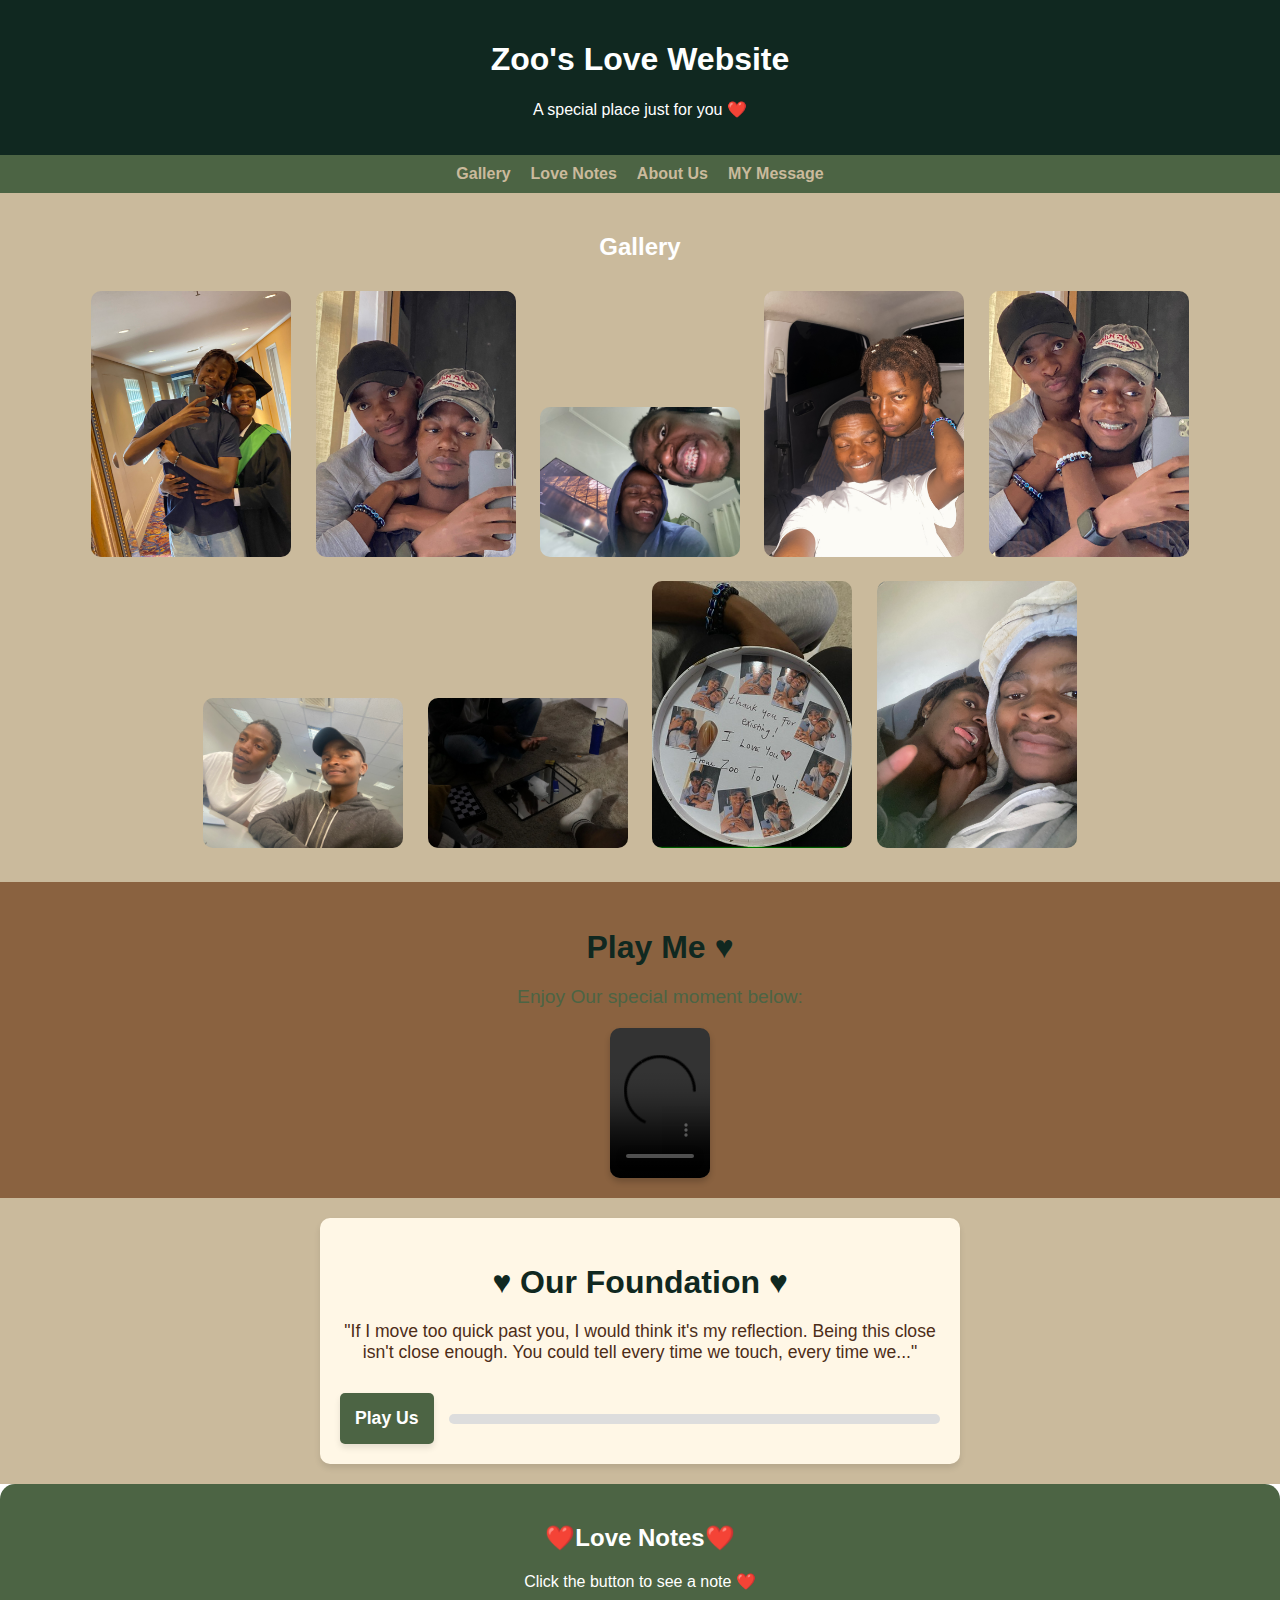
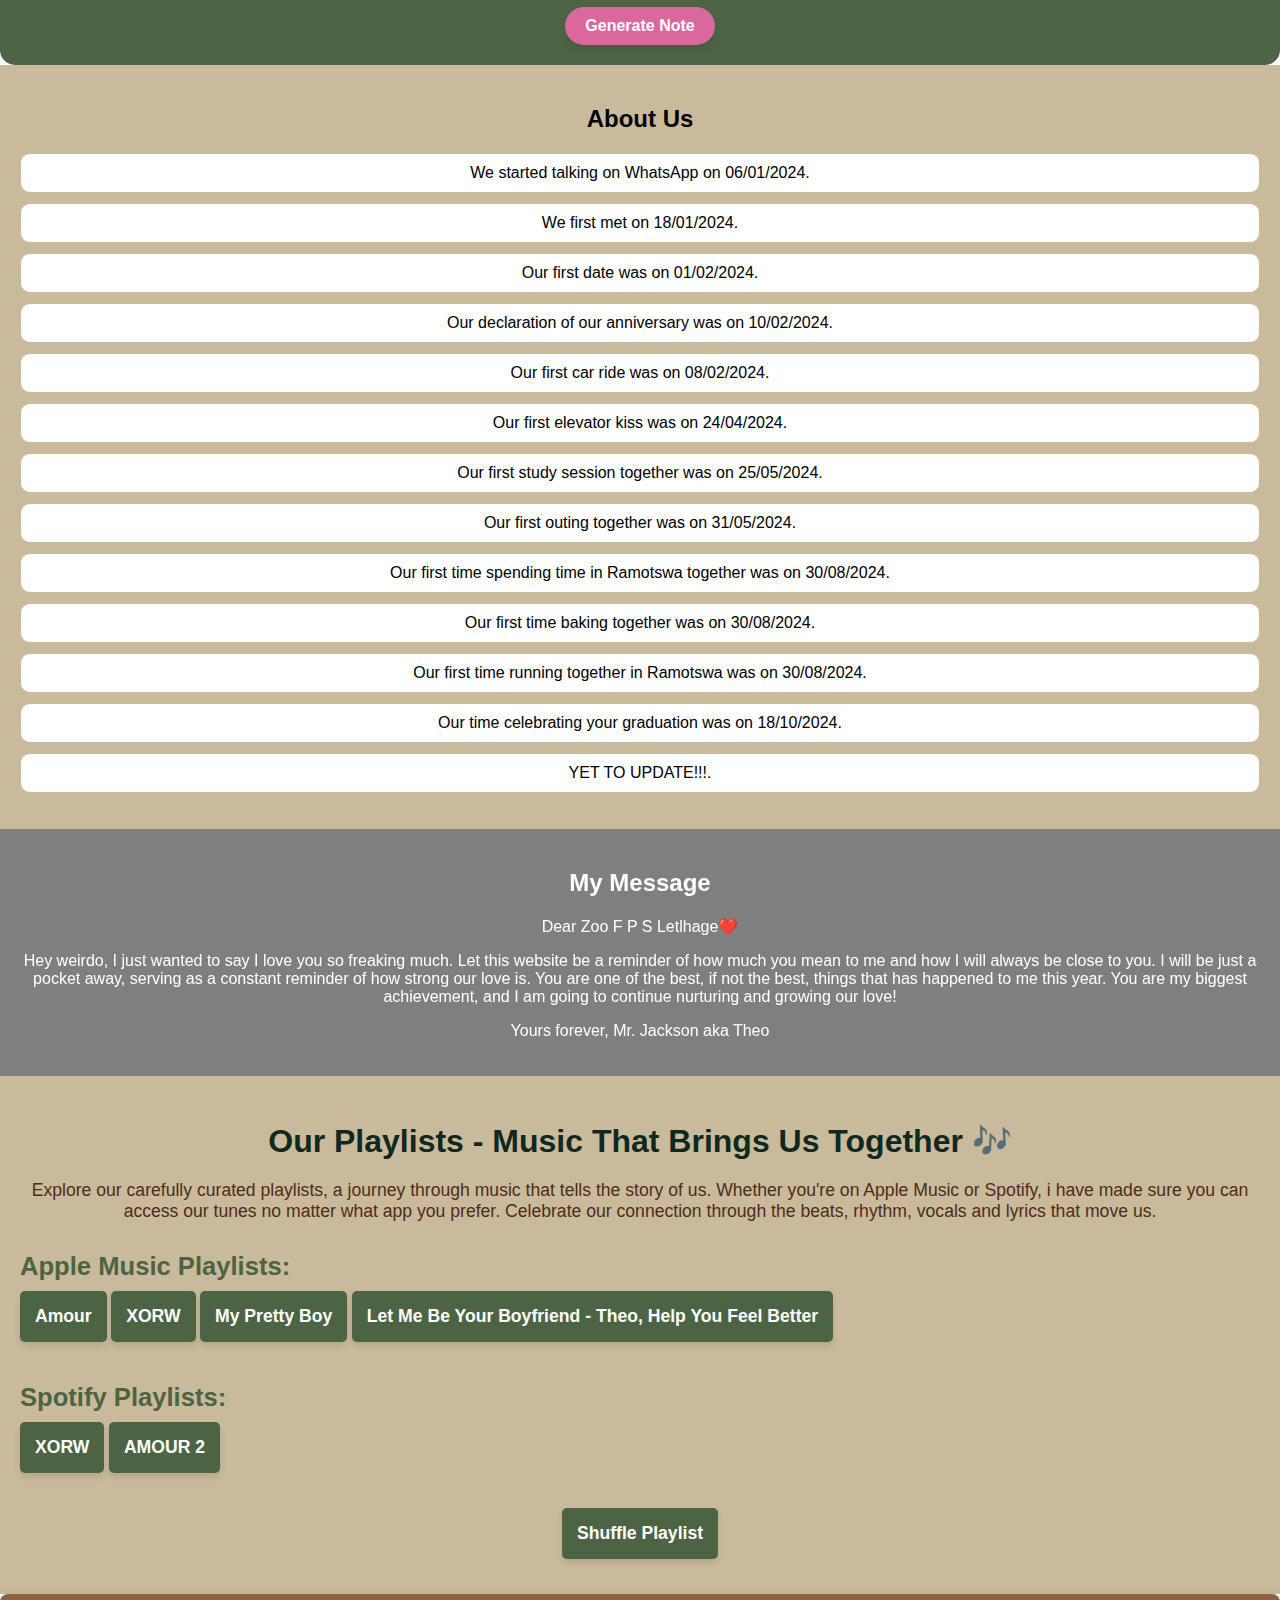
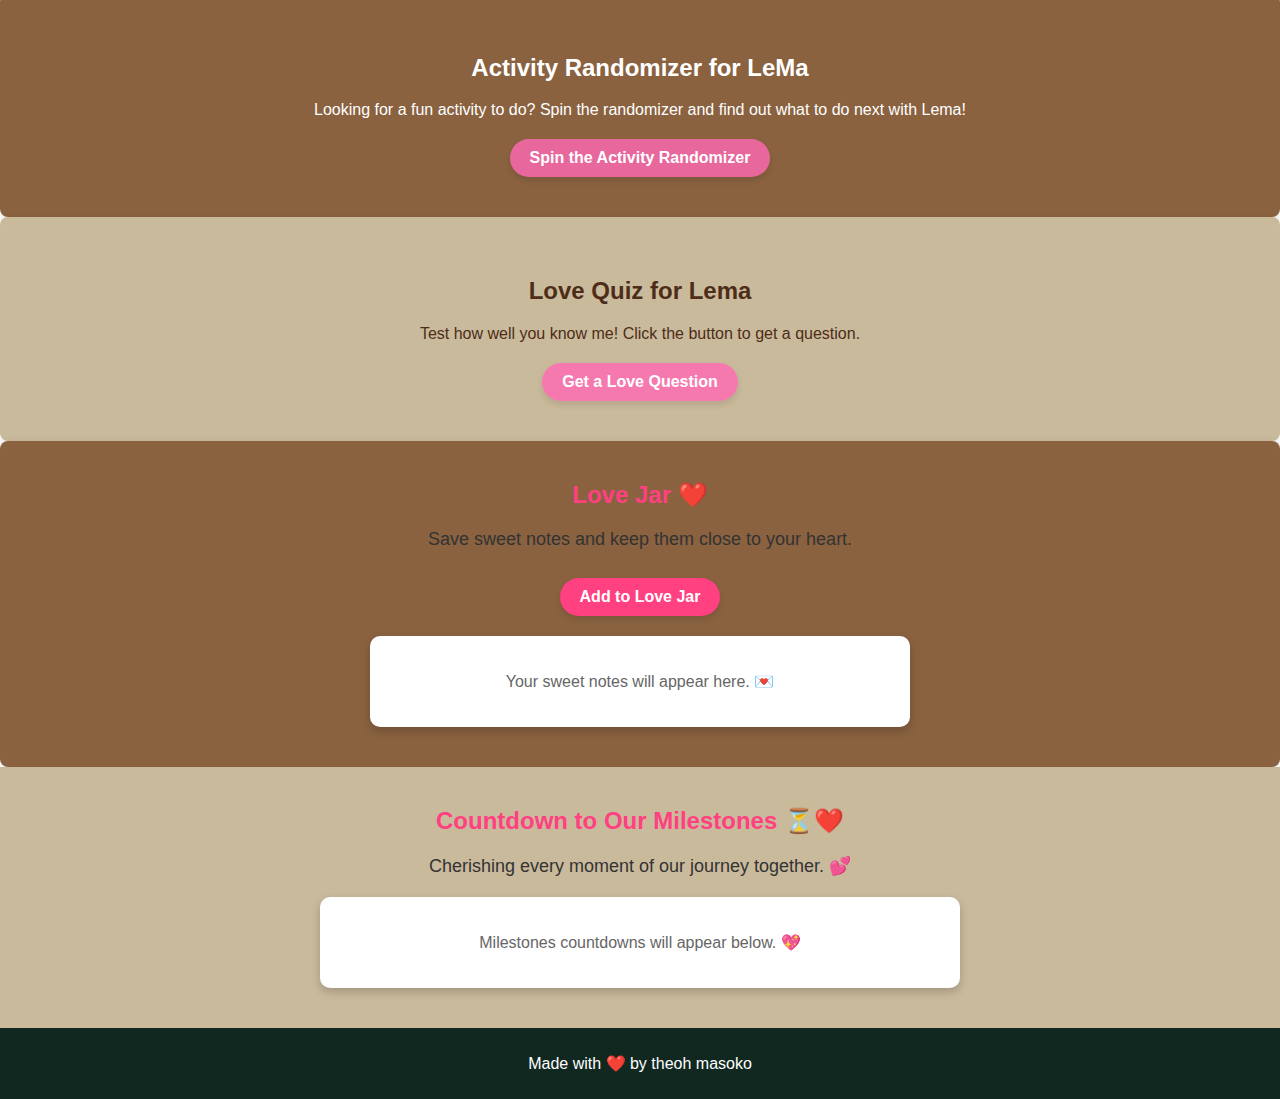
==== index.html @ c66892f7 "Create index.html" ====
<!DOCTYPE html>
<html lang="en">
<head>
    <meta charset="UTF-8">
    <meta name="viewport" content="width=device-width, initial-scale=1.0">
    <link rel="stylesheet" href="css.css">

    <title>Love Website for Zoo</title>
    <style>
        body {
            font-family: 'Arial', sans-serif;
            margin: 0;
            padding: 0;
            color: #333; /* Dark text color */
        }
    
        header {
            text-align: center;
            padding: 20px;
            background-color: #102820; /* Dark Green */
            color: white;
        }
    
        nav {
            display: flex;
            justify-content: center;
            gap: 20px;
            background: #4C6444; /* Hunter Green */
            padding: 10px;
        }
    
        nav a {
            text-decoration: none;
            color: #CABA9C; /* Khaki */
            font-weight: bold;
        }
    
        nav a:hover {
            color: #8A6240; /* Raw Umber */
        }
    
        .section {
            padding: 20px;
            text-align: center;
            background-color: #CABA9C
            ; /* Cafe Noir */
            color: white;
        }
    
        .gallery img {
            width: 100%;
            max-width: 200px;
            margin: 10px;
            border-radius: 10px;
        }
    
        .gallery img {
    transition: box-shadow 0.3s ease;
}

.gallery img:hover {
    box-shadow: 0 0 15px rgba(0, 255, 47, 0.7);
    animation: pulse 1.5s infinite;
}

@keyframes pulse {
    0%, 100% {
        box-shadow: 0 0 15px rgba(0, 255, 85, 0.7);
    }
    50% {
        box-shadow: 0 0 30px rgba(0, 255, 94, 0.5);
    }
}

        .timeline {
            list-style: none;
            padding: 0;
        }
    
        .timeline li {
            margin: 10px 0;
            background: #fff;
            border: 1px solid #CABA9C; /* Khaki */
            padding: 10px;
            border-radius: 10px;
        }
    
        footer {
            text-align: center;
            padding: 10px;
            background: #102820; /* Dark Green */
            color: white;
        }



        button {
    background-color: rgba(255, 105, 180, 0.8); /* Soft pink */
    border: none;
    border-radius: 20px;
    color: white;
    font-size: 16px;
    font-weight: bold;
    padding: 10px 20px;
    cursor: pointer;
    box-shadow: 0 4px 6px rgba(0, 0, 0, 0.1); /* Subtle shadow for depth */
    transition: all 0.3s ease;
}

button:hover {
    background-color: rgba(255, 20, 147, 1); /* Deeper pink on hover */
    box-shadow: 0 6px 8px rgba(0, 0, 0, 0.15); /* Slightly stronger shadow */
    transform: translateY(-2px); /* Lift effect */
}

button:active {
    background-color: rgba(255, 20, 147, 0.8); /* Slightly dimmed pink */
    box-shadow: 0 3px 5px rgba(0, 0, 0, 0.2); /* Shadow closer to the button */
    transform: translateY(0); /* Reset lift effect */
}



    </style>
    
</head>
<body>
    <header>
        <h1>Zoo's Love Website</h1>
        <p>A special place just for you ❤️</p>
    </header>

    <nav>
        <a href="#gallery">Gallery</a>
        <a href="#love-notes">Love Notes</a>
        <a href="#about-us">About Us</a>
        <a href="#special-message">MY Message</a>
    </nav>

    <section id="gallery" class="section">
        <h2>Gallery</h2>
        <div class="gallery">
            <img src="iCloud Photos from Theoh Masoko/IMG_0980.JPEG" alt="Memory 1">
            <img src="iCloud Photos from Theoh Masoko/IMG_5637.JPG" alt="Memory 2">
            <img src="iCloud Photos from Theoh Masoko/IMG_8245.JPEG" alt="Memory 3">
            <img src="iCloud Photos from Theoh Masoko/IMG_0391_HEIC.jpg" alt="Memory 1">
            <img src="iCloud Photos from Theoh Masoko/IMG_5413.JPEG" alt="Memory 2">
            <img src="iCloud Photos from Theoh Masoko/IMG_7653.JPEG" alt="Memory 3">
            <img src="iCloud Photos from Theoh Masoko/IMG_4167.JPG" alt="Memory 1">
            <img src="iCloud Photos from Theoh Masoko/IMG_7020.JPEG" alt="Memory 2">
            <img src="iCloud Photos from Theoh Masoko/IMG_2663.JPEG" alt="Memory 3">
        </div>
   
    </section>


    <section id="play-me-section" class="section">
        <h2>Play Me ♥</h2>
        <p>Enjoy Our special moment below:</p>
        <video controls class="play-me-video">
            <source src="iCloud Photos from Theoh Masoko/878c1617d93d4ef697400e162f50f923.mov" type="video/mp4">
            Your browser does not support the video tag.
        </video>
    </section>


    <section id="reminds-me-of-you-section" class="section">
        <div class="custom-audio-player">
            <h2> ♥ Our Foundation ♥</h2>
            <p>
                "If I move too quick past you, I would think it's my reflection.  
                Being this close isn't close enough.  
                You could tell every time we touch, every time we..."
            </p>
            <div class="controls">
                <button id="play-pause-btn" class="audio-btn">Play Us</button>
                <div id="progress-container">
                    <div id="progress-bar"></div>
                </div>
            </div>
            <audio id="audio-player">
                <source src="iCloud Photos from Theoh Masoko/Kehlani - melt [Official Audio].mp3" type="audio/mp3">
                Your browser does not support the audio element.
            </audio>
        </div>
    </section>
    



    
    
    
    <section id="love-notes" class="section">
        <h2>❤️Love Notes❤️</h2>
        <p id="love-note">Click the button to see a note ❤️</p>
        <button onclick="generateLoveNote()">Generate Note</button>
    </section>


    <section id="about-us" class="section" style="color: black;">
        <h2>About Us</h2>
        <ul class="timeline">
            <li>We started talking on WhatsApp on 06/01/2024.</li>
            <li>We first met on 18/01/2024.</li>
            <li>Our first date was on 01/02/2024.</li>
            <li>Our declaration of our anniversary was on 10/02/2024.</li>
            <li>Our first car ride was on 08/02/2024.</li>
            <li>Our first elevator kiss was on 24/04/2024.</li>
            <li>Our first study session together was on 25/05/2024.</li>
            <li>Our first outing together was on 31/05/2024.</li>
            <li>Our first time spending time in Ramotswa together was on 30/08/2024.</li>
            <li>Our first time baking together was on 30/08/2024.</li>
            <li>Our first time running together in Ramotswa was on 30/08/2024.</li>
            <li>Our time celebrating your graduation was on 18/10/2024.</li>
            <li>YET TO UPDATE!!!.</li>

        </ul>
    </section>
    

    <section id="special-message" class="section" style="background-color: rgba(0, 0, 0, 0.5); backdrop-filter: blur(8px);">
        <h2>My Message</h2>
        <p>Dear Zoo F P S Letlhage❤️</p>
        <p>Hey weirdo, I just wanted to say I love you so freaking much. Let this website be a reminder of how much you mean to me and how I will always be close to you. I will be just a pocket away, serving as a constant reminder of how strong our love is. You are one of the best, if not the best, things that has happened to me this year. You are my biggest achievement, and I am going to continue nurturing and growing our love!</p>
        <p>Yours forever, Mr. Jackson aka Theo</p>
    </section>

    <section id="our-playlists">
        <h2>Our Playlists - Music That Brings Us Together 🎶</h2>
        <p>Explore our carefully curated playlists, a journey through music that tells the story of us. Whether you're on Apple Music or Spotify, i have made sure you can access our tunes no matter what app you prefer. Celebrate our connection through the beats, rhythm, vocals and lyrics that move us.</p>
        
        <h3>Apple Music Playlists:</h3>
        <button onclick="window.open('https://music.apple.com/bw/playlist/amour/pl.u-pMylG0bhW6b9mJb', '_blank')">Amour</button>
        <button onclick="window.open('https://music.apple.com/bw/playlist/xorw/pl.u-qxyl9jYu34qZEmq', '_blank')">XORW</button>
        <button onclick="window.open('https://music.apple.com/bw/playlist/my-pretty-boy/pl.u-pMylWgaTW6b9mJb', '_blank')">My Pretty Boy</button>
        <button onclick="window.open('https://music.apple.com/bw/playlist/let-me-your-boyfriend-theoh-help-you-feel-better/pl.u-XkD01BRh2j7p5P7', '_blank')">Let Me Be Your Boyfriend - Theo, Help You Feel Better</button>
        
        <h3>Spotify Playlists:</h3>
        <button onclick="window.open('https://open.spotify.com/playlist/4S8voXHsbq3fQMrlnutfeY?si=MFiiGUHSS2GsP8hrPTkVfQ&pi=e-I64UcXzcTBum', '_blank')">XORW</button>
        <button onclick="window.open('https://open.spotify.com/playlist/3BkIsPlu3zgHzeHKBe3E4v?si=aNsT5prBQlCtv-oJcdoT5w&pt=14c8ce706dc58860a5f4c073450b1b0d&pi=e-Mlq0UnPDQgK3', '_blank')">AMOUR 2</button>
        
        <button class="shuffle-button" onclick="shufflePlaylist()">Shuffle Playlist</button>
    </section>
    

        

    
    <section id="games-activities" class="section">
        <h2>Activity Randomizer for LeMa</h2>
        <p>Looking for a fun activity to do? Spin the randomizer and find out what to do next with Lema!</p>
        
        <div id="activityDisplay" style="font-size: 18px; margin-top: 20px; font-weight: bold; color: #333;"></div>
    
        <script>
       const activities = [
    "Plan a surprise date night! 🎉",
    "Write a heartfelt letter. 💌",
    "Watch your favorite movie together. 🎥",
    "Cook a meal for each other. 🍲",
    "Take a romantic walk under the stars. 🌌",
    "Have a cozy indoor picnic. 🧺",
    "Dance together to your favorite song. 💃🕺",
    "Spend the day reminiscing about your best memories. 🥰",
    "Take a spontaneous weekend trip to somewhere new! 🌍",
    "Start a shared journal of your thoughts, dreams, and hopes. 📖",
    "Do something you’ve both never done before – try a new activity! 🏄‍♂️",
    "Create a time capsule together to open in the future. ⏳",
    "Cook a meal together from a country neither of you has visited. 🍴🌎",
    "Get lost in a new city together, no maps, no plans – just wander! 🗺️",
    "Watch the sunrise or sunset at a beautiful location. 🌅",
    "Take a day to unplug from everything – no phones, no screens. 🔋",
    "Do a deep dive into each other's childhood memories and stories. 👶",
    "Have a themed movie marathon (e.g., 90s classics, adventure, etc.). 📺",
    "Take a day trip to a local museum or art gallery and discuss your favorite pieces. 🎨",
    "Create a playlist for each other that represents your relationship. 🎶",
    "Volunteer together for a cause you both care about. 🤝",
    "Write a story together, taking turns to add to the plot. 📚",
    "Spend the night stargazing with a telescope or just a blanket under the stars. ✨",
    "Do a random act of kindness for someone together. 💖",
    "Create a vision board for your future together. 🖼️",
    "Recreate your first date or another meaningful moment. 💑",
    "Have a deep conversation about your dreams, goals, and fears. 💬"
];

            function randomizeActivity() {
                const randomIndex = Math.floor(Math.random() * activities.length);
                const activity = activities[randomIndex];
                
                // Display the activity in the section
                const activityDisplay = document.getElementById('activityDisplay');
                activityDisplay.textContent = `Activity for LeMa is : ${activity}`;
            }
        </script>
        
        <button onclick="randomizeActivity()">Spin the Activity Randomizer</button>
    </section>



    <section id="love-quiz" class="section">
        <h2>Love Quiz for Lema</h2>
        <p>Test how well you know me! Click the button to get a question.</p>
    
        <div id="quizDisplay" style="font-size: 18px; margin-top: 20px; font-weight: bold; color: #333;"></div>
    
        <script>
     const questions = [
    "What is my favorite color?",
    "What’s my dream vacation spot?",
    "What’s the name of our favorite song?",
    "What was the first gift I gave you?",
    "What’s the most romantic thing we’ve done together?",
    "What’s a habit of mine that you find adorable?",
    "What’s my favorite food?",
    "What’s a nickname you call me that I love?",
    "What’s a memory of us that always makes me smile?",
    "What’s the first thing you noticed about me?",
    "What’s the funniest moment we’ve shared together?",
    "What do you think is the meaning of life?",
    "If you could change one thing about our relationship, what would it be?",
    "Do you believe in fate or do you think we make our own destiny?",
    "Is there a moment in life you would relive if you had the chance?",
    "Do you think it's more important to be loved or to love?",
    "What would you do if you knew you couldn’t fail?",
    "If you had to choose between love or career, which would you pick and why?",
    "What’s one belief you hold that most people disagree with?",
    "What’s a mistake you’ve made that you’ve learned the most from?",
    "Do you think people are inherently good or bad?",
    "What does happiness mean to you, and do you think it’s achievable?",
    "How do you define success in life?",
    "Do you believe in soulmates or do you think relationships require effort?",
    "What does freedom mean to you, and how important is it in your life?",
    "Do you think technology is enhancing or diminishing human connection?",
    "If you could change one thing about the world, what would it be?",
    "How do you deal with uncertainty and fear of the unknown?",
    "Is it more important to be respected or liked?",
    "What does it mean to live a meaningful life?",
    "Do you think we have free will, or is everything predestined?"
];

            function randomizeQuestion() {
                const randomIndex = Math.floor(Math.random() * questions.length);
                const randomQuestion = questions[randomIndex];
                
                // Display the random question in the section
                const quizDisplay = document.getElementById('quizDisplay');
                quizDisplay.textContent = randomQuestion;
            }
        </script>
        
        <button onclick="randomizeQuestion()">Get a Love Question</button>
    </section>



    <section id="love-jar-section" class="section" style="text-align: center; padding: 20px;">
        <h2 style="font-family: 'Cursive', sans-serif; color: #ff4081;">Love Jar ❤️</h2>
        <p style="font-family: 'Cursive', sans-serif; font-size: 18px; color: #333;">
            Save sweet notes and keep them close to your heart.
        </p>
        <button 
            onclick="addToLoveJar()" 
            style="background-color: #ff4081; color: white; border: none; border-radius: 20px; padding: 10px 20px; cursor: pointer; font-family: 'Cursive', sans-serif; font-size: 16px; margin-top: 10px;">
            Add to Love Jar
        </button>
        <div id="love-jar" 
            style="margin-top: 20px; padding: 20px; background: white; border-radius: 10px; font-family: 'Cursive', sans-serif; color: #333; max-width: 500px; margin: 20px auto; box-shadow: 0px 4px 10px rgba(0, 0, 0, 0.2);">
            <p style="color: #666; font-size: 16px;">Your sweet notes will appear here. 💌</p>
        </div>
    </section>
    
    <script>
        const loveJar = JSON.parse(localStorage.getItem("loveJar")) || [];
    
        function addToLoveJar() {
            const note = prompt("Write a sweet note for your love:");
            if (note) {
                loveJar.push(note);
                localStorage.setItem("loveJar", JSON.stringify(loveJar));
                displayLoveJar();
            }
        }
    
        function displayLoveJar() {
            const jar = document.getElementById("love-jar");
            jar.innerHTML = loveJar.length 
                ? loveJar.map((note, index) => `<p>${index + 1}. ${note}</p>`).join("")
                : `<p style="color: #666; font-size: 16px;">Your sweet notes will appear here. 💌</p>`;
        }
    
        // Display the love jar on page load
        document.addEventListener("DOMContentLoaded", displayLoveJar);
    </script>
    
    
    <section id="countdown-timer-section" class="section" style="text-align: center; padding: 20px; ">
        <h2 style="font-family: 'Cursive', sans-serif; color: #ff4081;">Countdown to Our Milestones ⏳❤️</h2>
        <p style="font-family: 'Cursive', sans-serif; font-size: 18px; color: #333;">
            Cherishing every moment of our journey together. 💕
        </p>
    
        <!-- Milestones -->
        <div id="milestones-display"
            style="margin-top: 20px; padding: 20px; background: white; border-radius: 10px; font-family: 'Cursive', sans-serif; color: #333; max-width: 600px; margin: 20px auto; box-shadow: 0px 4px 10px rgba(0, 0, 0, 0.2);">
            <p style="color: #666; font-size: 16px;">Milestones countdowns will appear below. 💖</p>
        </div>
    </section>
    
    <script>
        const relationshipStartDate = new Date("2024-02-10").getTime();
        const milestones = [
            { label: "6 Months", targetDate: new Date("2024-08-10").getTime() },
            { label: "1 Year", targetDate: new Date("2025-02-10").getTime() },
            { label: "1 Year 6 Months", targetDate: new Date("2025-08-10").getTime() },
            { label: "2 Years", targetDate: new Date("2026-02-10").getTime() },
            { label: "2 Years 6 Months", targetDate: new Date("2026-08-10").getTime() },
            { label: "5 Years", targetDate: new Date("2029-02-10").getTime() },
            { label: "10 Years", targetDate: new Date("2034-02-10").getTime() },
            { label: "20 Years", targetDate: new Date("2044-02-10").getTime() },
            { label: "Infinity", targetDate: Infinity }
        ];
    
        function updateMilestonesDisplay() {
            const now = new Date().getTime();
            const milestonesDisplay = milestones.map(({ label, targetDate }) => {
                if (targetDate === Infinity) {
                    return `<p><strong>${label}:</strong> A love that lasts forever! ♾️❤️</p>`;
                }
    
                const timeLeft = targetDate - now;
    
                if (timeLeft <= 0) {
                    if (label === "6 Months") {
                        return `<p><strong>${label}:</strong> Passed AND Achieved! 🎉❤️</p>`;
                    }
                    return `<p><strong>${label}:</strong> Milestone reached! 🎉❤️</p>`;
                } else {
                    const days = Math.floor(timeLeft / (1000 * 60 * 60 * 24));
                    const hours = Math.floor((timeLeft % (1000 * 60 * 60 * 24)) / (1000 * 60 * 60));
                    const minutes = Math.floor((timeLeft % (1000 * 60 * 60)) / (1000 * 60));
                    const seconds = Math.floor((timeLeft % (1000 * 60)) / 1000);
    
                    return `<p><strong>${label}:</strong> Only ${days} days, ${hours} hours, ${minutes} minutes, and ${seconds} seconds away! ❤️</p>`;
                }
            });
    
            document.getElementById("milestones-display").innerHTML = milestonesDisplay.join("");
        }
    
        // Update milestones every second
        setInterval(updateMilestonesDisplay, 1000);
    </script>
    

    
    <footer>
        <p>Made with ❤️ by theoh masoko</p>
    </footer>

    <script>
     const loveNotes = [
    "Zoo, you are the melody to my heart's song.",
    "My baby Zomie, your love is my safe haven.",
    "Weirdo, you light up my world in ways no one else can.",
    "Zoo, just hearing your name makes my heart skip a beat.",
    "Zomie, you’re the dream I never want to wake up from.",
    "Weirdo, I love the way you make me laugh until my cheeks hurt.",
    "My baby Zoo, every moment with you feels like magic.",
    "Zomie, you are the spark that ignites my soul.",
    "Weirdo, being with you feels like finding the treasure I didn’t know I was searching for.",
    "Zoo, you are my greatest adventure and my sweetest reward.",
    "Zomie, you’re not just my love; you’re my whole universe.",
    "Weirdo, I love the way your smile feels like sunshine on my soul.",
    "Zoo, you are my reason to believe in miracles.",
    "My sweet Zomie, you’re the answer to every love song I’ve ever heard.",
    "Weirdo, you’re my favorite person to share secrets with.",
    "Zoo, loving you feels like the most natural thing in the world.",
    "Zomie, you make even the smallest moments unforgettable.",
    "Weirdo, your love is my constant and my forever.",
    "Zoo, you are my anchor when life feels like a storm.",
    "Zomie, you are the home my heart always longed for.",
    "Weirdo, your love is the poetry my heart sings every day.",
    "Zoo, you’re my best friend, my lover, and my soulmate.",
    "Zomie, you make me feel like the luckiest person alive.",
    "Weirdo, you’re the spark in my eyes and the warmth in my heart.",
    "Zoo, you are the love I never knew I deserved.",
    "Zomie, your laugh is my favorite melody.",
    "Weirdo, I love every quirk and every silly thing about you.",
    "Zoo, you make ordinary days feel extraordinary.",
    "Zomie, your touch is my favorite kind of magic.",
    "Weirdo, you’ve turned my life into the most beautiful story.",
    "Zoo, being with you feels like living in a fairytale.",
    "Zomie, you’ve shown me what it means to truly love and be loved.",
    "Weirdo, you are the brightest star in my sky.",
    "Zoo, you make my heart race like no one else can.",
    "Zomie, you are my inspiration and my everything.",
    "Weirdo, your love feels like home in the most unexpected way.",
    "Zoo, you are the reason I look forward to tomorrow.",
    "Zomie, you’re the sweetest part of my life, my everything.",
    "Weirdo, I fall more in love with you every single day.",
    "Zoo, your love is the greatest gift I’ve ever received.",
    "Zomie, with you, I’ve found my forever happiness.",
    "Weirdo, you’ve made my life a masterpiece of love.",
    "Zoo, you are the rhythm to my heartbeat and the calm to my soul.",
    "Zomie, every moment with you feels like the most precious jewel.",
    "Weirdo, you’re my favorite person, today and always."
];


function generateLoveNote() {
            const randomNote = loveNotes[Math.floor(Math.random() * loveNotes.length)];
            const loveNoteElement = document.getElementById('love-note');
            loveNoteElement.textContent = randomNote;

            // Add haptic feedback
            if (navigator.vibrate) {
                navigator.vibrate(100);
            }

            // Add heart animation
            const heart = document.createElement('div');
            heart.textContent = '❤️';
            heart.style.position = 'absolute';
            heart.style.left = `${Math.random() * 100}%`;
            heart.style.bottom = '0';
            heart.style.fontSize = '2rem';
            heart.style.animation = 'rise 2s ease-out forwards';
            document.body.appendChild(heart);

            heart.addEventListener('animationend', () => {
                heart.remove();
            });
        }

        // Heart animation CSS
        const style = document.createElement('style');
        style.textContent = `
            @keyframes rise {
                0% {
                    transform: translateY(0);
                    opacity: 1;
                }
                100% {
                    transform: translateY(-200px);
                    opacity: 0;
                }
            }
        `;
        document.head.appendChild(style);









        // Array of all playlist URLs
const playlists = [
    "https://music.apple.com/bw/playlist/amour/pl.u-pMylG0bhW6b9mJb",
    "https://music.apple.com/bw/playlist/xorw/pl.u-qxyl9jYu34qZEmq",
    "https://music.apple.com/bw/playlist/my-pretty-boy/pl.u-pMylWgaTW6b9mJb",
    "https://music.apple.com/bw/playlist/let-me-your-boyfriend-theoh-help-you-feel-better/pl.u-XkD01BRh2j7p5P7",
    "https://open.spotify.com/playlist/4S8voXHsbq3fQMrlnutfeY?si=MFiiGUHSS2GsP8hrPTkVfQ&pi=e-I64UcXzcTBum",
    "https://open.spotify.com/playlist/3BkIsPlu3zgHzeHKBe3E4v?si=aNsT5prBQlCtv-oJcdoT5w&pt=14c8ce706dc58860a5f4c073450b1b0d&pi=e-Mlq0UnPDQgK3"
];

// Function to randomly shuffle and redirect to a playlist
function shufflePlaylist() {
    const randomIndex = Math.floor(Math.random() * playlists.length);
    window.location.href = playlists[randomIndex];
}

// Add event listener to the shuffle button
document.querySelector('.shuffle-button').addEventListener('click', shufflePlaylist);

    </script>



<script>


    document.addEventListener("DOMContentLoaded", () => {
        const circles = document.querySelectorAll("#gallery .circle");
    
        circles.forEach((circle) => {
            const delay = Math.random() * 5; // Random delay between 0-5s
            const top = Math.random() * 100; // Random top position
            const left = Math.random() * 100; // Random left position
    
            circle.style.animationDelay = `${delay}s`;
            circle.style.top = `${top}%`;
            circle.style.left = `${left}%`;
        });
    });
    
    
    
            </script>




<script>
    const audioPlayer = document.getElementById('audio-player');
    const playPauseBtn = document.getElementById('play-pause-btn');
    const progressContainer = document.getElementById('progress-container');
    const progressBar = document.getElementById('progress-bar');
    const timeElapsed = document.getElementById('time-elapsed');
    const duration = document.getElementById('duration');

    // Play or pause the audio
    playPauseBtn.addEventListener('click', () => {
        if (audioPlayer.paused) {
            audioPlayer.play();
            playPauseBtn.textContent = 'Pause';
        } else {
            audioPlayer.pause();
            playPauseBtn.textContent = 'Play';
        }
    });

    // Update progress bar
    audioPlayer.addEventListener('timeupdate', () => {
        const progressPercent = (audioPlayer.currentTime / audioPlayer.duration) * 100;
        progressBar.style.width = `${progressPercent}%`;
        timeElapsed.textContent = formatTime(audioPlayer.currentTime);
    });

    // Update duration
    audioPlayer.addEventListener('loadedmetadata', () => {
        duration.textContent = formatTime(audioPlayer.duration);
    });

    // Seek functionality
    progressContainer.addEventListener('click', (e) => {
        const clickX = e.offsetX;
        const width = progressContainer.clientWidth;
        const newTime = (clickX / width) * audioPlayer.duration;
        audioPlayer.currentTime = newTime;
    });

    // Format time in minutes and seconds
    function formatTime(seconds) {
        const mins = Math.floor(seconds / 60);
        const secs = Math.floor(seconds % 60).toString().padStart(2, '0');
        return `${mins}:${secs}`;
    }
</script>


</body>


</html>
---- css.css ----
#love-notes {
    background-color: #4C6444; /* Light green shade */
    border-radius: 15px;
    padding: 20px;
}

#love-note-container {
    background: #fff;
    border: 4px solid #ffcccc;
    border-radius: 25px;
    padding: 20px;
    width: 80%;
    max-width: 350px;
    margin: 20px auto;
    text-align: center;
    box-shadow: 0 4px 15px rgba(0, 0, 0, 0.2);
}

#love-note-container:before {
    content: '';
    display: block;
    width: 60px;
    height: 10px;
    background: #ff9999;
    margin: 0 auto 10px;
    border-radius: 5px;
}

#our-playlists {
    font-family: 'Arial', sans-serif;
    background-color: #CABA9C; /* Khaki */
    color: #4D2D18; /* Cafe noir for text */
    padding: 20px;
    text-decoration: none;
}

#our-playlists h2 {
    text-align: center;
    color: #102820; /* Dark green */
    font-size: 2em;
    margin-bottom: 20px;
}

#our-playlists p {
    text-align: center;
    color: #4D2D18; /* Cafe noir */
    font-size: 1.1em;
    margin-bottom: 30px;
}

#our-playlists h3 {
    color: #4C6444; /* Hunter green */
    font-size: 1.6em;
    margin-bottom: 10px;
}

#our-playlists button {
    width: auto;
    padding: 15px;
    font-size: 1.1em;
    text-decoration: none;
    background-color: #4C6444; /* Hunter green */
    color: white;
    border: none;
    border-radius: 5px;
    cursor: pointer;
    margin-bottom: 15px;
    transition: background-color 0.3s ease, transform 0.3s ease;
}

#our-playlists button:hover {
    background-color: #102820; /* Dark green */
    transform: scale(1.05);
}

.shuffle-button {
    display: block;
    width: 200px;
    margin: 20px auto;
    padding: 10px 20px;
    background-color: #ff4081; /* Raw umber */
    color: white;
    font-size: 1.2em;
    text-align: center;
    border: none;
    border-radius: 5px;
    cursor: pointer;
    transition: background-color 0.3s ease;
}

.shuffle-button:hover {
    background-color: #4D2D18; /* Cafe noir */
}



#games-activities {
    background-color: #8A6240; /* Khaki background */
    padding: 40px;
    border-radius: 8px;
    box-shadow: 0 2px 10px rgba(0, 0, 0, 0.1);
    color: white; /* Cafe noir for text */
}

#love-jar-section {
    text-align: center;
    padding: 40px;
    background-color: #8A6240; /* Soft pink background */
    border-radius: 8px;
    box-shadow: 0 2px 10px rgba(0, 0, 0, 0.1);
    color: #4D2D18; /* Cafe noir for text */
}


#love-quiz {
    text-align: center;
    padding: 40px;
    background-color: #CABA9C; /* Khaki background */
    border-radius: 8px;
    box-shadow: 0 2px 10px rgba(0, 0, 0, 0.1);
    color: #4D2D18; /* Cafe noir for text */
}




@media (max-width: 768px) {
    #mobile-gallery {
        position: relative;
        height: 100vh;
        width: 100%;
        overflow: hidden;
        display: flex;
        justify-content: center;
        align-items: center;
    }

    #mobile-gallery .circle {
        position: absolute;
        width: 80px; /* Adjust size for mobile */
        height: 80px;
        border-radius: 50%;
        overflow: hidden;
        animation: move 10s infinite ease-in-out;
    }

    #mobile-gallery .circle img {
        width: 100%;
        height: 100%;
        object-fit: cover;
    }

    @keyframes move {
        0% {
            transform: translate(0, 0);
        }
        25% {
            transform: translate(50vw, 20vh);
        }
        50% {
            transform: translate(-50vw, -20vh);
        }
        75% {
            transform: translate(20vw, -50vh);
        }
        100% {
            transform: translate(0, 0);
        }
    }
}



#play-me-section {
    background-color: #8A6240; /* Khaki */
    color: white; /* Cafe noir */
    width: 100%;
    text-align: center;
    font-family: 'Arial', sans-serif;
    box-shadow: 0px 4px 6px rgba(0, 0, 0, 0.1);
}

#play-me-section h2 {
    color: #102820; /* Dark green */
    font-size: 2em;
    margin-bottom: 20px;
}

#play-me-section p {
    font-size: 1.2em;
    color: #4C6444; /* Hunter green */
    margin-bottom: 20px;
}

.play-me-video {
    width: 100px;
    max-width: 800px;
    border-radius: 10px;
    box-shadow: 0px 4px 6px rgba(0, 0, 0, 0.2);
    margin: 0 auto;
    display: block;
}




#reminds-me-of-you-section {
    font-family: 'Arial', sans-serif;
    background-color: #CABA9C; /* Khaki */
    color: #4D2D18; /* Cafe noir */
    text-align: center;
}

#reminds-me-of-you-section h2 {
    color: #102820; /* Dark green */
    font-size: 2em;
    margin-bottom: 20px;
}

#reminds-me-of-you-section p {
    color: #4D2D18; /* Cafe noir */
    font-size: 1.1em;
    margin-bottom: 30px;
}

.custom-audio-player {
    max-width: 600px;
    margin: 0 auto;
    padding: 20px;
    background-color: #FFF7E6; /* Light beige */
    border-radius: 10px;
    box-shadow: 0 4px 6px rgba(0, 0, 0, 0.1);
}

.controls {
    display: flex;
    align-items: center;
    justify-content: space-between;
    gap: 15px;
    margin-top: 20px;
}

.audio-btn {
    padding: 15px;
    background-color: #4C6444; /* Hunter green */
    color: white;
    border: none;
    border-radius: 5px;
    font-size: 1.1em;
    cursor: pointer;
    transition: background-color 0.3s ease, transform 0.3s ease;
}

.audio-btn:hover {
    background-color: #6B8E68; /* Softer green */
    transform: scale(1.05);
}

#progress-container {
    flex: 1;
    height: 10px;
    background-color: #DDD;
    border-radius: 5px;
    position: relative;
    cursor: pointer;
    overflow: hidden;
}

#progress-bar {
    height: 100%;
    width: 0;
    background-color: #4C6444; /* Hunter green */
    transition: width 0.2s;
}

#time-elapsed, #duration {
    font-size: 1.1em;
    color: #4D2D18; /* Cafe noir */
}
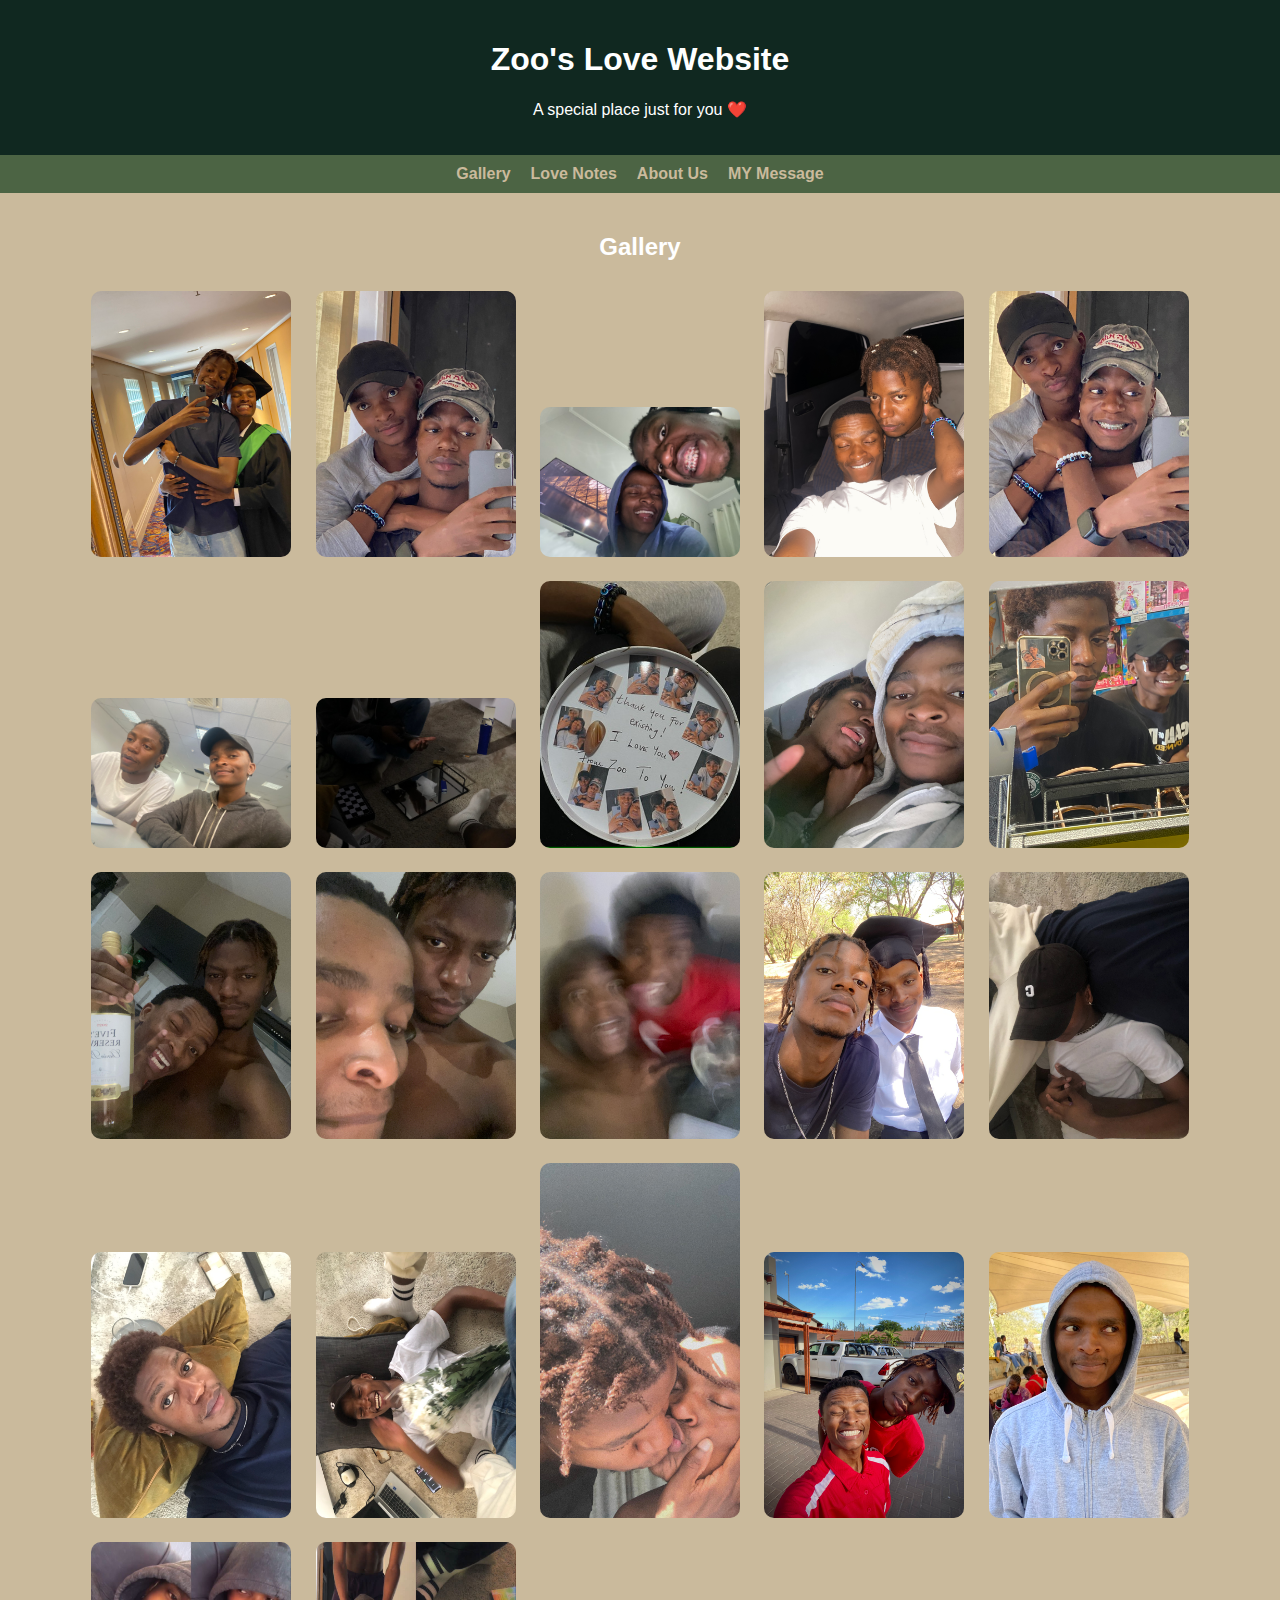
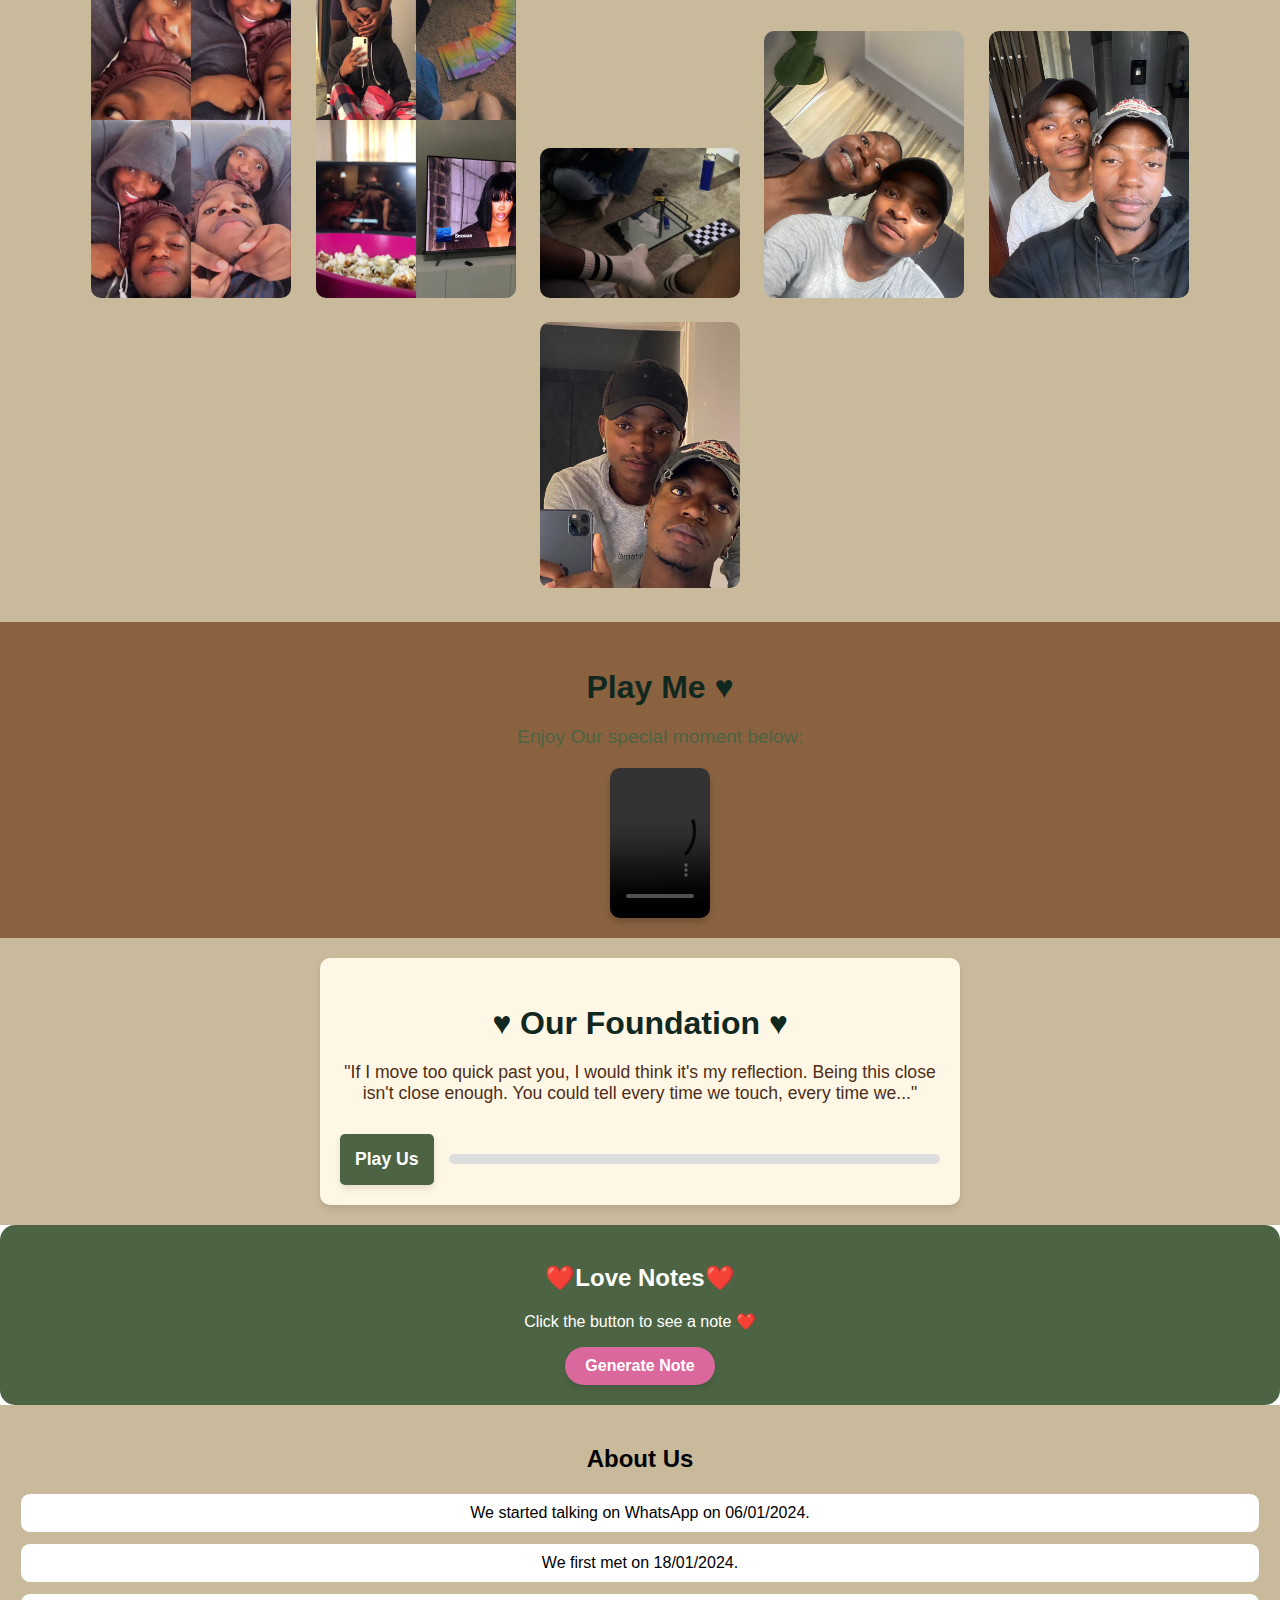
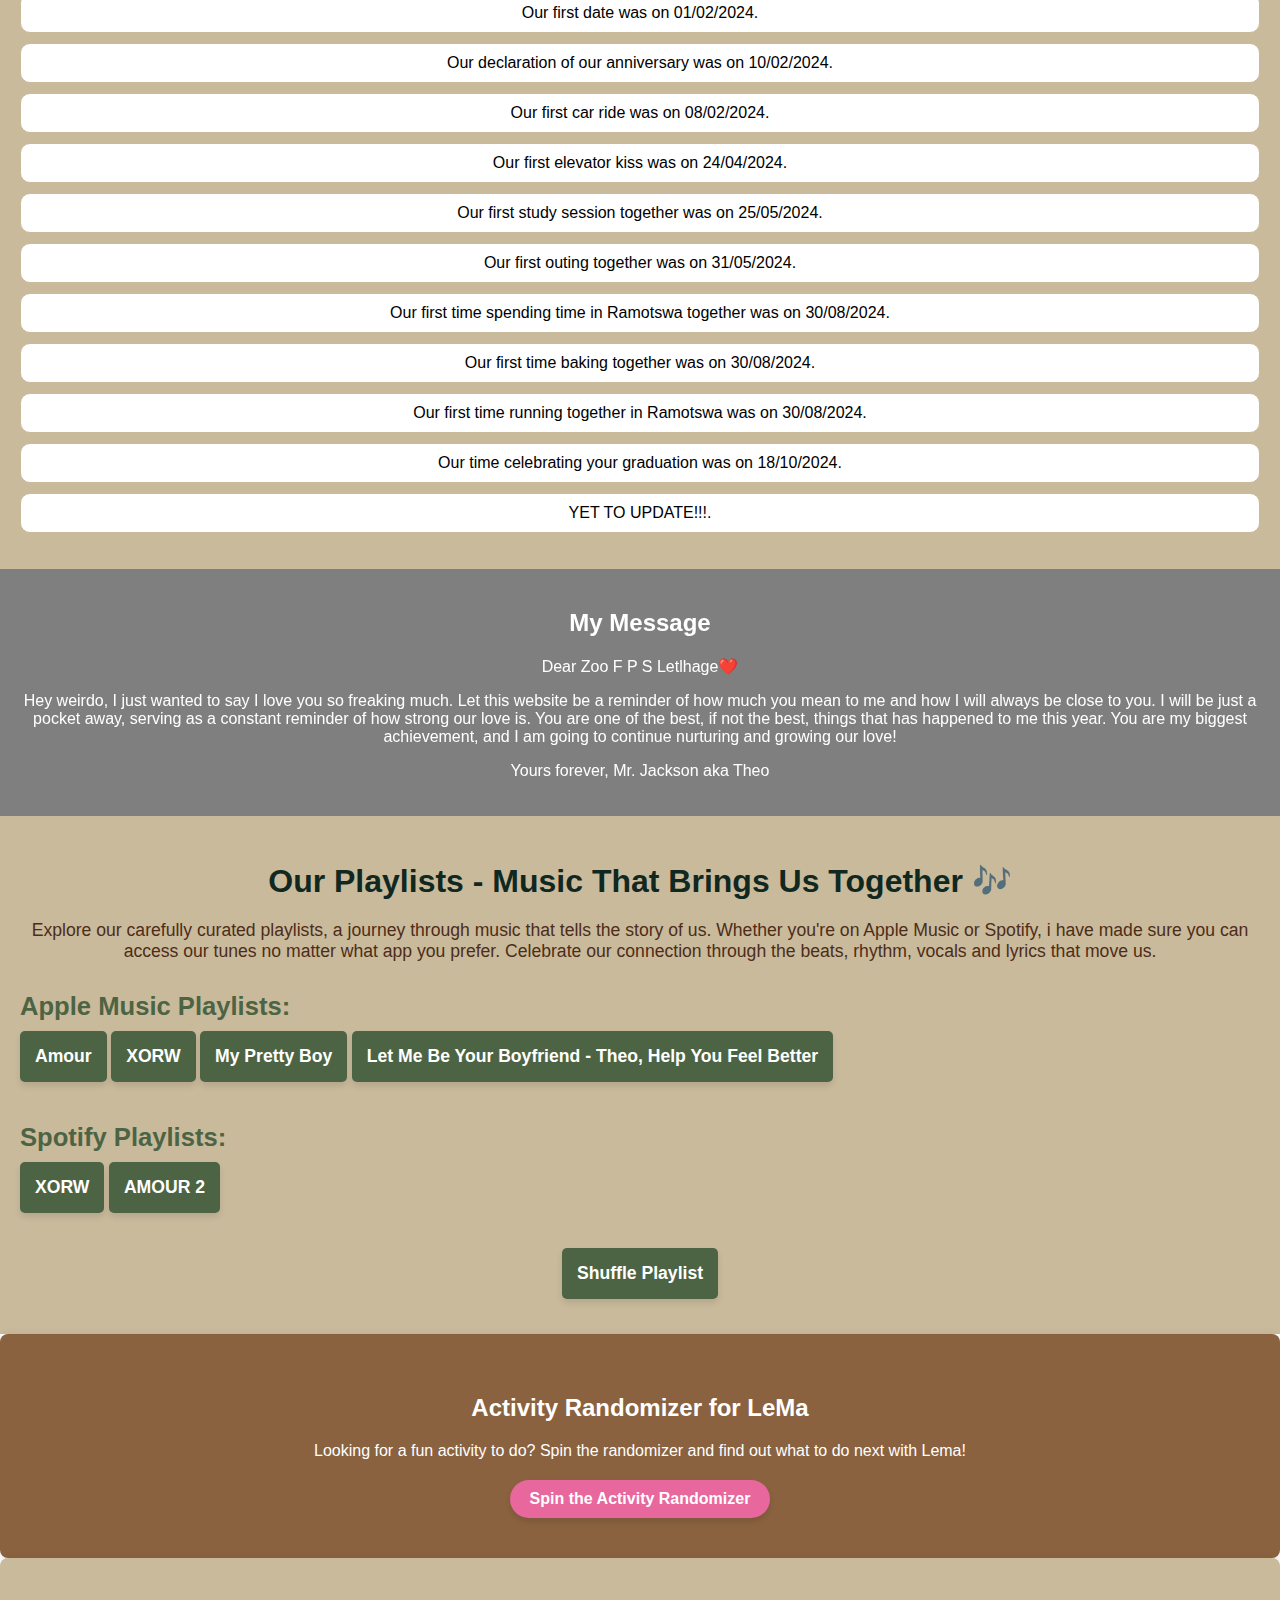
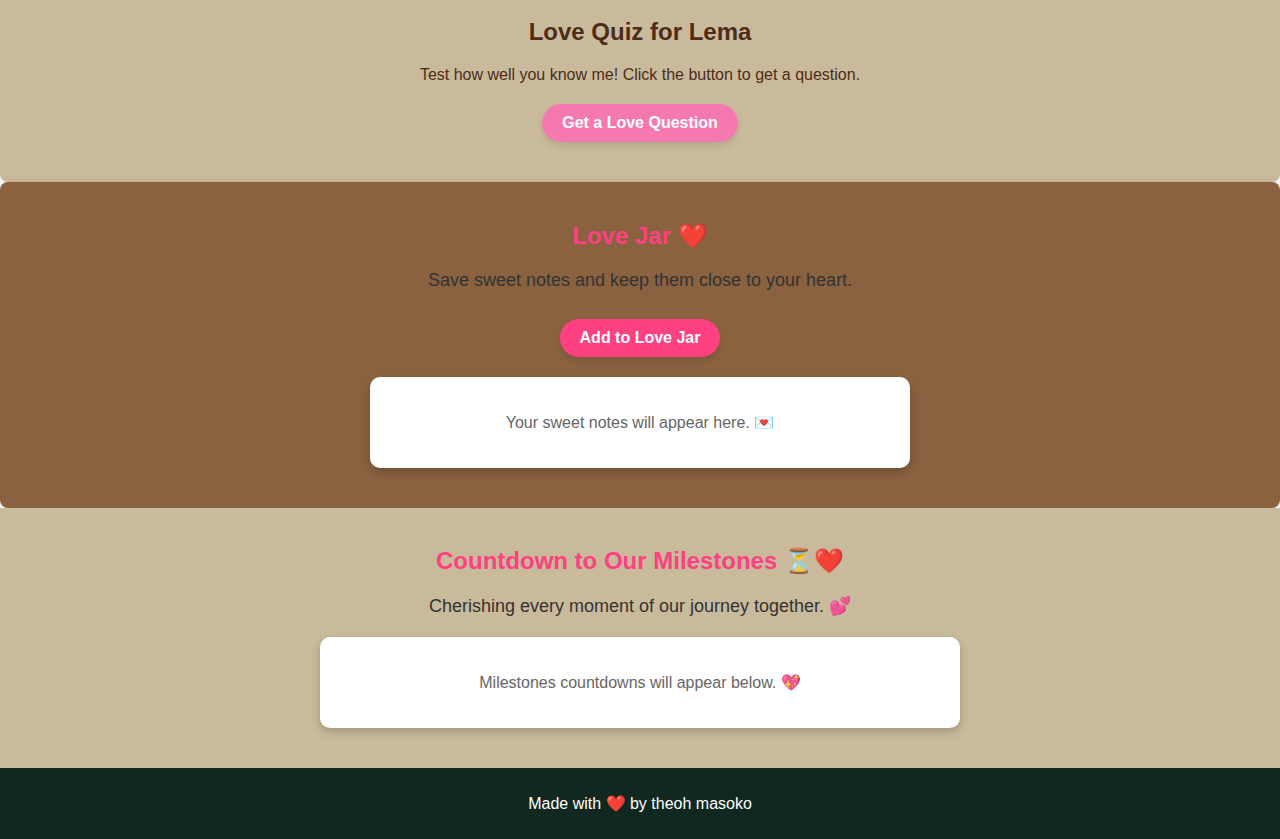
==== commit 55163662: "updates" ====
--- a/index.html
+++ b/index.html
@@ -143,16 +143,34 @@
             <img src="iCloud Photos from Theoh Masoko/IMG_0980.JPEG" alt="Memory 1">
             <img src="iCloud Photos from Theoh Masoko/IMG_5637.JPG" alt="Memory 2">
             <img src="iCloud Photos from Theoh Masoko/IMG_8245.JPEG" alt="Memory 3">
-            <img src="iCloud Photos from Theoh Masoko/IMG_0391_HEIC.jpg" alt="Memory 1">
-            <img src="iCloud Photos from Theoh Masoko/IMG_5413.JPEG" alt="Memory 2">
-            <img src="iCloud Photos from Theoh Masoko/IMG_7653.JPEG" alt="Memory 3">
-            <img src="iCloud Photos from Theoh Masoko/IMG_4167.JPG" alt="Memory 1">
-            <img src="iCloud Photos from Theoh Masoko/IMG_7020.JPEG" alt="Memory 2">
-            <img src="iCloud Photos from Theoh Masoko/IMG_2663.JPEG" alt="Memory 3">
+            <img src="iCloud Photos from Theoh Masoko/IMG_0391_HEIC.jpg" alt="Memory 4">
+            <img src="iCloud Photos from Theoh Masoko/IMG_5413.JPEG" alt="Memory 5">
+            <img src="iCloud Photos from Theoh Masoko/IMG_7653.JPEG" alt="Memory 6">
+            <img src="iCloud Photos from Theoh Masoko/IMG_4167.JPG" alt="Memory 7">
+            <img src="iCloud Photos from Theoh Masoko/IMG_7020.JPEG" alt="Memory 8">
+            <img src="iCloud Photos from Theoh Masoko/IMG_2663.JPEG" alt="Memory 9">
+            <img src="iCloud Photos from Theoh Masoko/IMG_8364.JPEG" alt="Memory 10">
+            <img src="iCloud Photos from Theoh Masoko/IMG_0148.JPEG" alt="Memory 11">
+            <img src="iCloud Photos from Theoh Masoko/IMG_0145.JPEG" alt="Memory 12">
+            <img src="iCloud Photos from Theoh Masoko/IMG_0192.JPEG" alt="Memory 13">
+            <img src="iCloud Photos from Theoh Masoko/IMG_1200.JPEG" alt="Memory 14">
+            <img src="iCloud Photos from Theoh Masoko/IMG_9529.JPEG" alt="Memory 15">
+            <img src="iCloud Photos from Theoh Masoko/IMG_9530.JPEG" alt="Memory 16">
+            <img src="iCloud Photos from Theoh Masoko/IMG_9542.JPEG" alt="Memory 17">
+            <img src="iCloud Photos from Theoh Masoko/39f1c9fc-7b8d-40a7-8dfc-6e218115055b.JPEG" alt="Memory 18">
+            <img src="iCloud Photos from Theoh Masoko/IMG_2601.JPEG" alt="Memory 19">
+            <img src="iCloud Photos from Theoh Masoko/IMG_6334.JPEG" alt="Memory 20">
+            <img src="iCloud Photos from Theoh Masoko/aa34c9d8-36e4-4498-a4c8-fc2587136b75.JPG" alt="Memory 21">
+            <img src="iCloud Photos from Theoh Masoko/c1c6fbbc-0392-48a1-b59b-def7b78faf51.JPG" alt="Memory 22">
+            <img src="iCloud Photos from Theoh Masoko/IMG_4169.JPG" alt="Memory 23">
+            <img src="iCloud Photos from Theoh Masoko/IMG_5330.JPEG" alt="Memory 24">
+            <img src="iCloud Photos from Theoh Masoko/IMG_5462.JPEG" alt="Memory 25">
+            <img src="iCloud Photos from Theoh Masoko/IMG_5376.jpg" alt="Memory 26">
         </div>
+    </section>
+    
+
    
-    </section>
-
 
     <section id="play-me-section" class="section">
         <h2>Play Me ♥</h2>
@@ -652,7 +670,6 @@
     }
 </script>
 
-
 </body>
 
 
--- a/css.css
+++ b/css.css
@@ -123,54 +123,6 @@
 
 
 
-
-@media (max-width: 768px) {
-    #mobile-gallery {
-        position: relative;
-        height: 100vh;
-        width: 100%;
-        overflow: hidden;
-        display: flex;
-        justify-content: center;
-        align-items: center;
-    }
-
-    #mobile-gallery .circle {
-        position: absolute;
-        width: 80px; /* Adjust size for mobile */
-        height: 80px;
-        border-radius: 50%;
-        overflow: hidden;
-        animation: move 10s infinite ease-in-out;
-    }
-
-    #mobile-gallery .circle img {
-        width: 100%;
-        height: 100%;
-        object-fit: cover;
-    }
-
-    @keyframes move {
-        0% {
-            transform: translate(0, 0);
-        }
-        25% {
-            transform: translate(50vw, 20vh);
-        }
-        50% {
-            transform: translate(-50vw, -20vh);
-        }
-        75% {
-            transform: translate(20vw, -50vh);
-        }
-        100% {
-            transform: translate(0, 0);
-        }
-    }
-}
-
-
-
 #play-me-section {
     background-color: #8A6240; /* Khaki */
     color: white; /* Cafe noir */
@@ -277,3 +229,38 @@
     font-size: 1.1em;
     color: #4D2D18; /* Cafe noir */
 }
+
+
+
+
+/* Mobile view */
+@media only screen and (max-width: 768px) {
+    #gallery {
+        padding: 10px;
+    }
+
+    #gallery h2 {
+        text-align: center;
+        font-size: 1.5rem;
+        margin-bottom: 20px;
+    }
+
+    .gallery {
+        display: grid;
+        grid-template-columns: repeat(auto-fill, minmax(150px, 1fr)); /* Adjusts number of columns */
+        gap: 10px;
+        justify-items: center; /* Centers images horizontally */
+    }
+
+    .gallery img {
+        width: 100%;  /* Ensures the image fits the column */
+        height: auto; /* Maintains aspect ratio */
+        border-radius: 8px; /* Optional: rounded corners */
+        box-shadow: 0 2px 8px rgba(0, 0, 0, 0.1); /* Optional: shadow for depth */
+        transition: transform 0.3s ease; /* Smooth transition on hover */
+    }
+
+    .gallery img:hover {
+        transform: scale(1.05); /* Slight zoom effect on hover */
+    }
+}
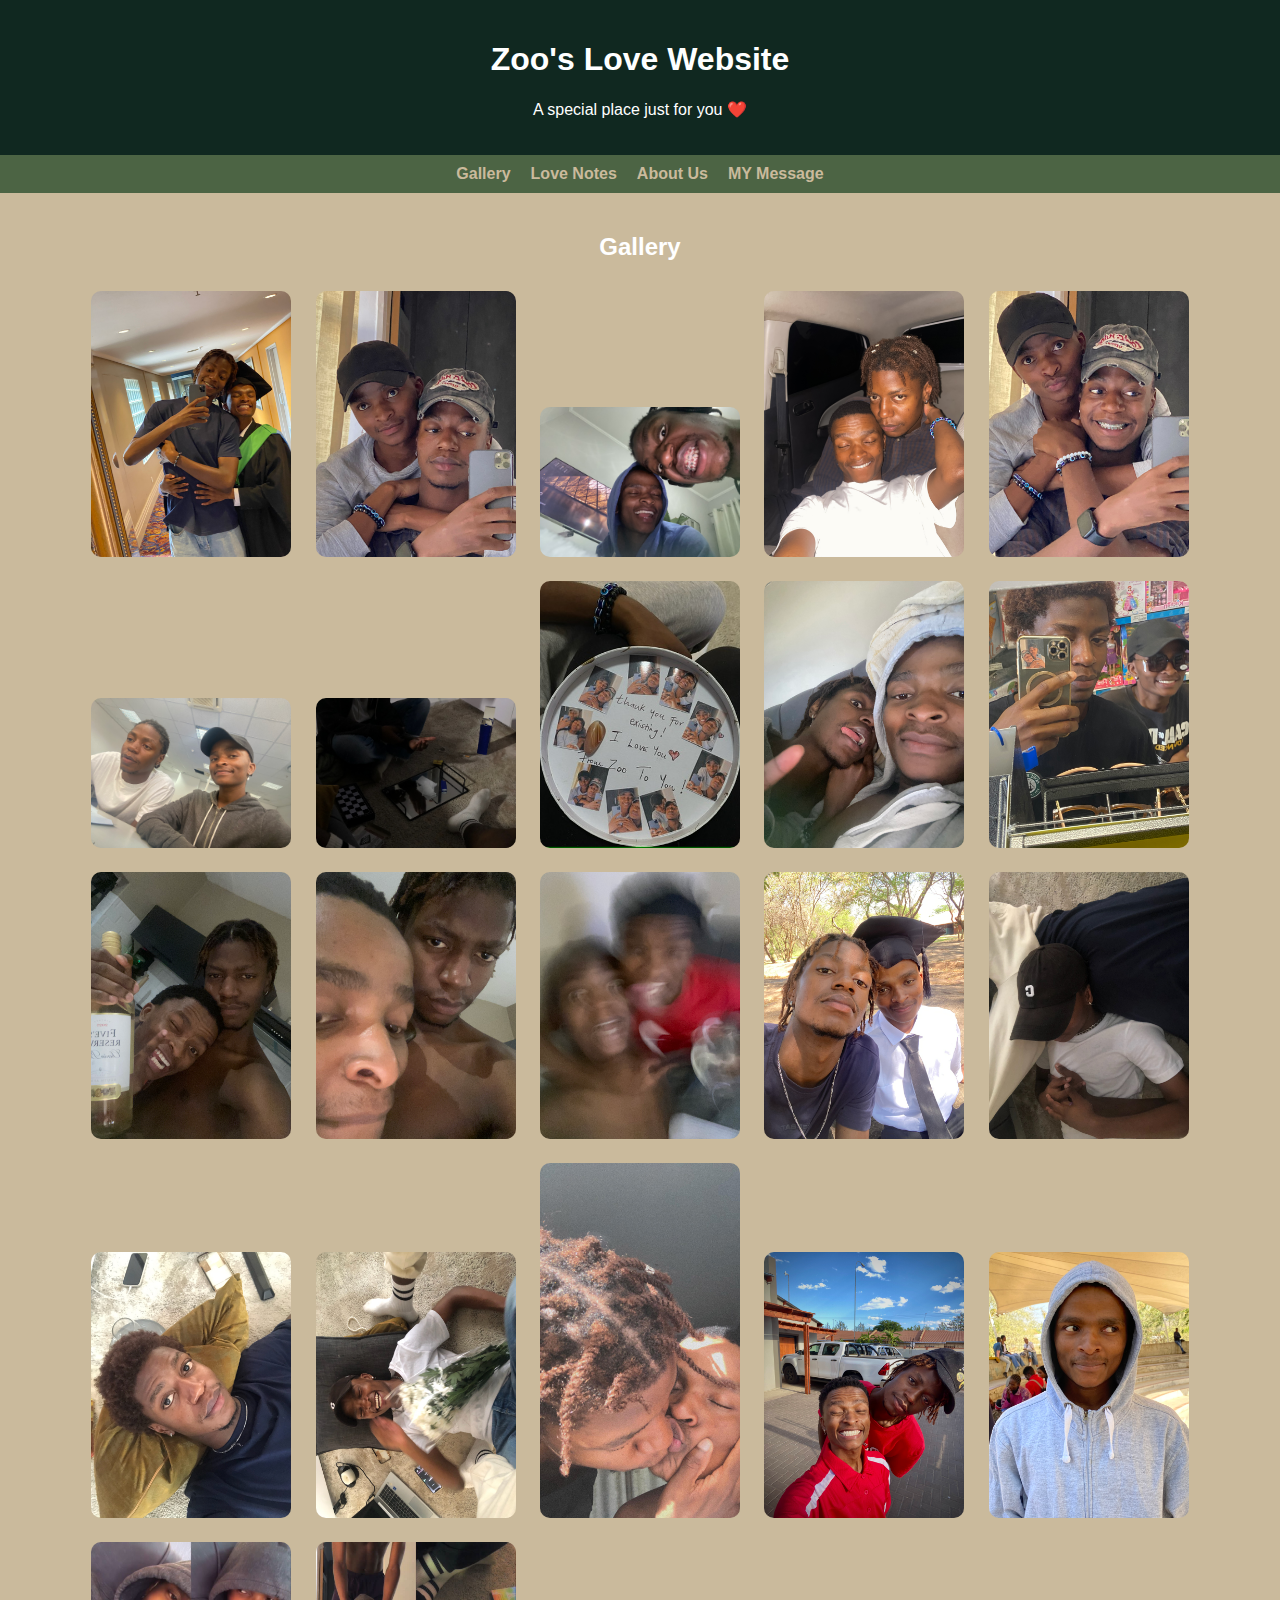
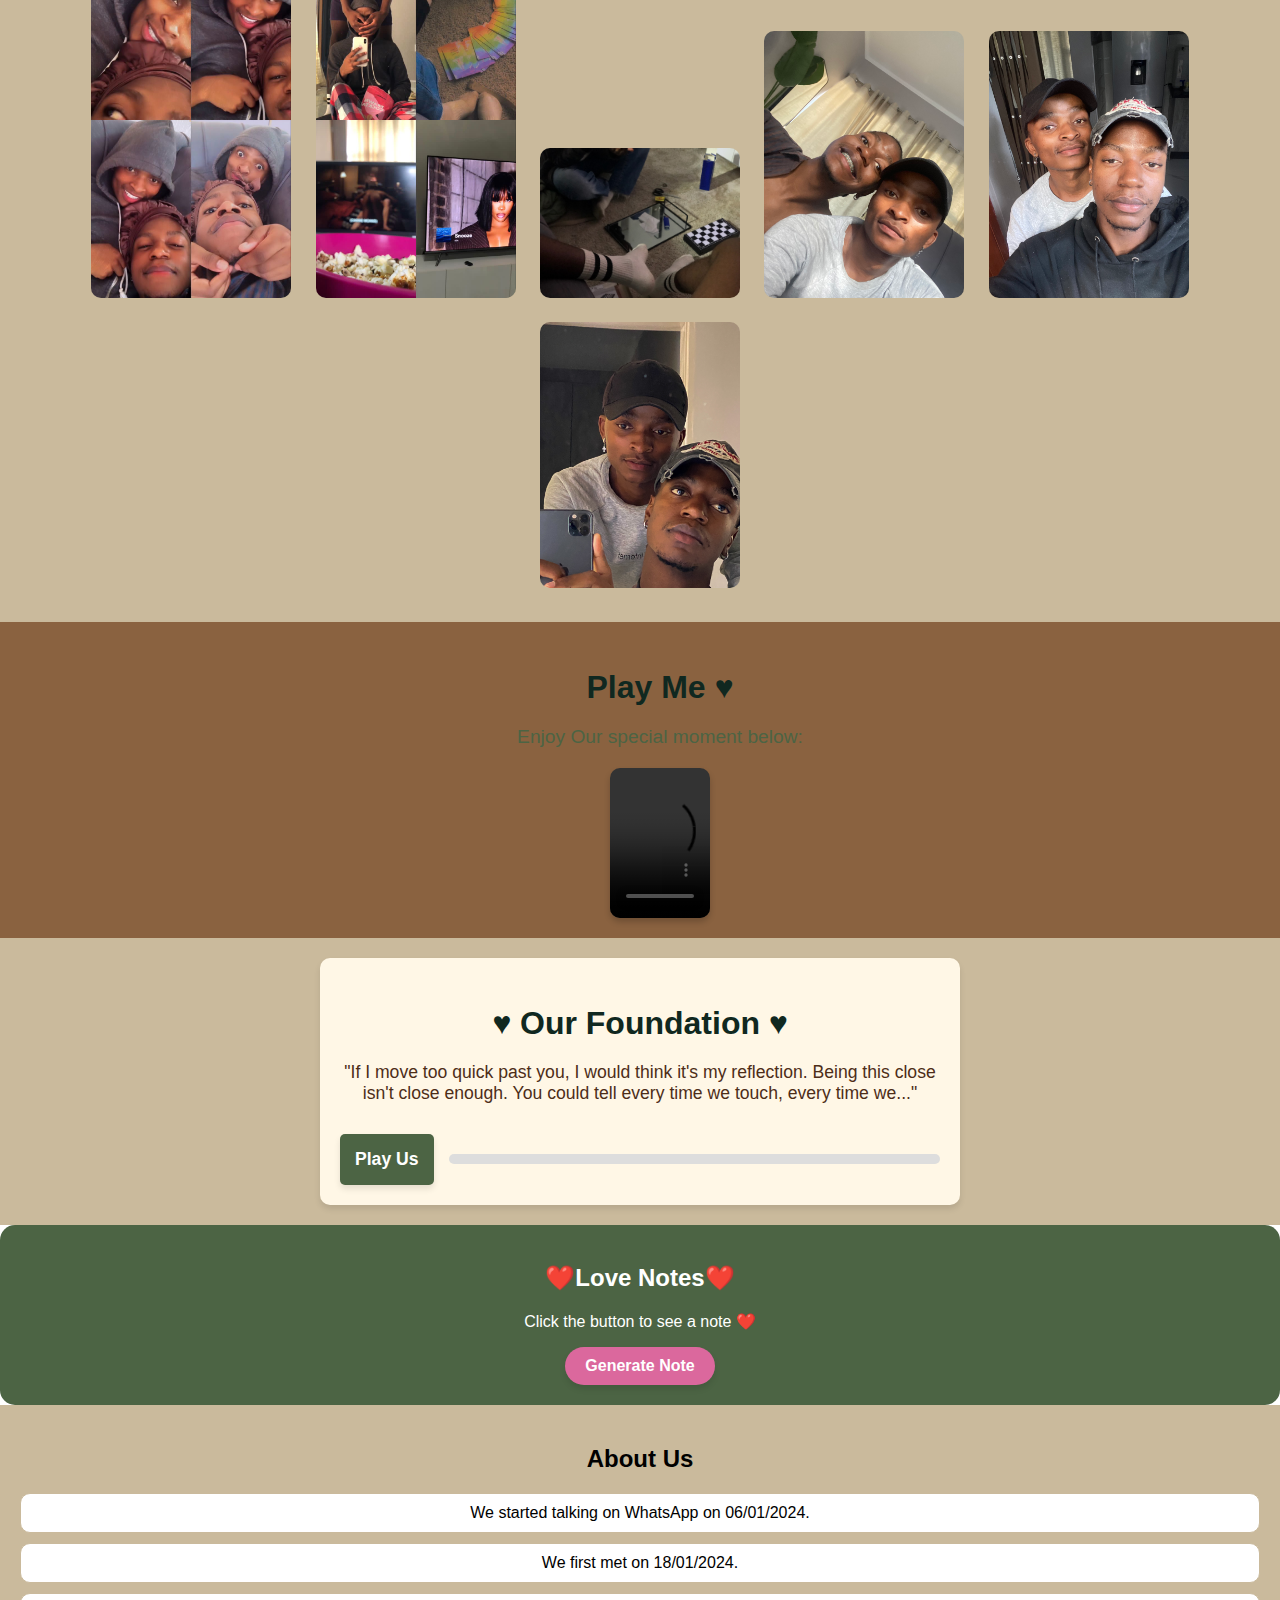
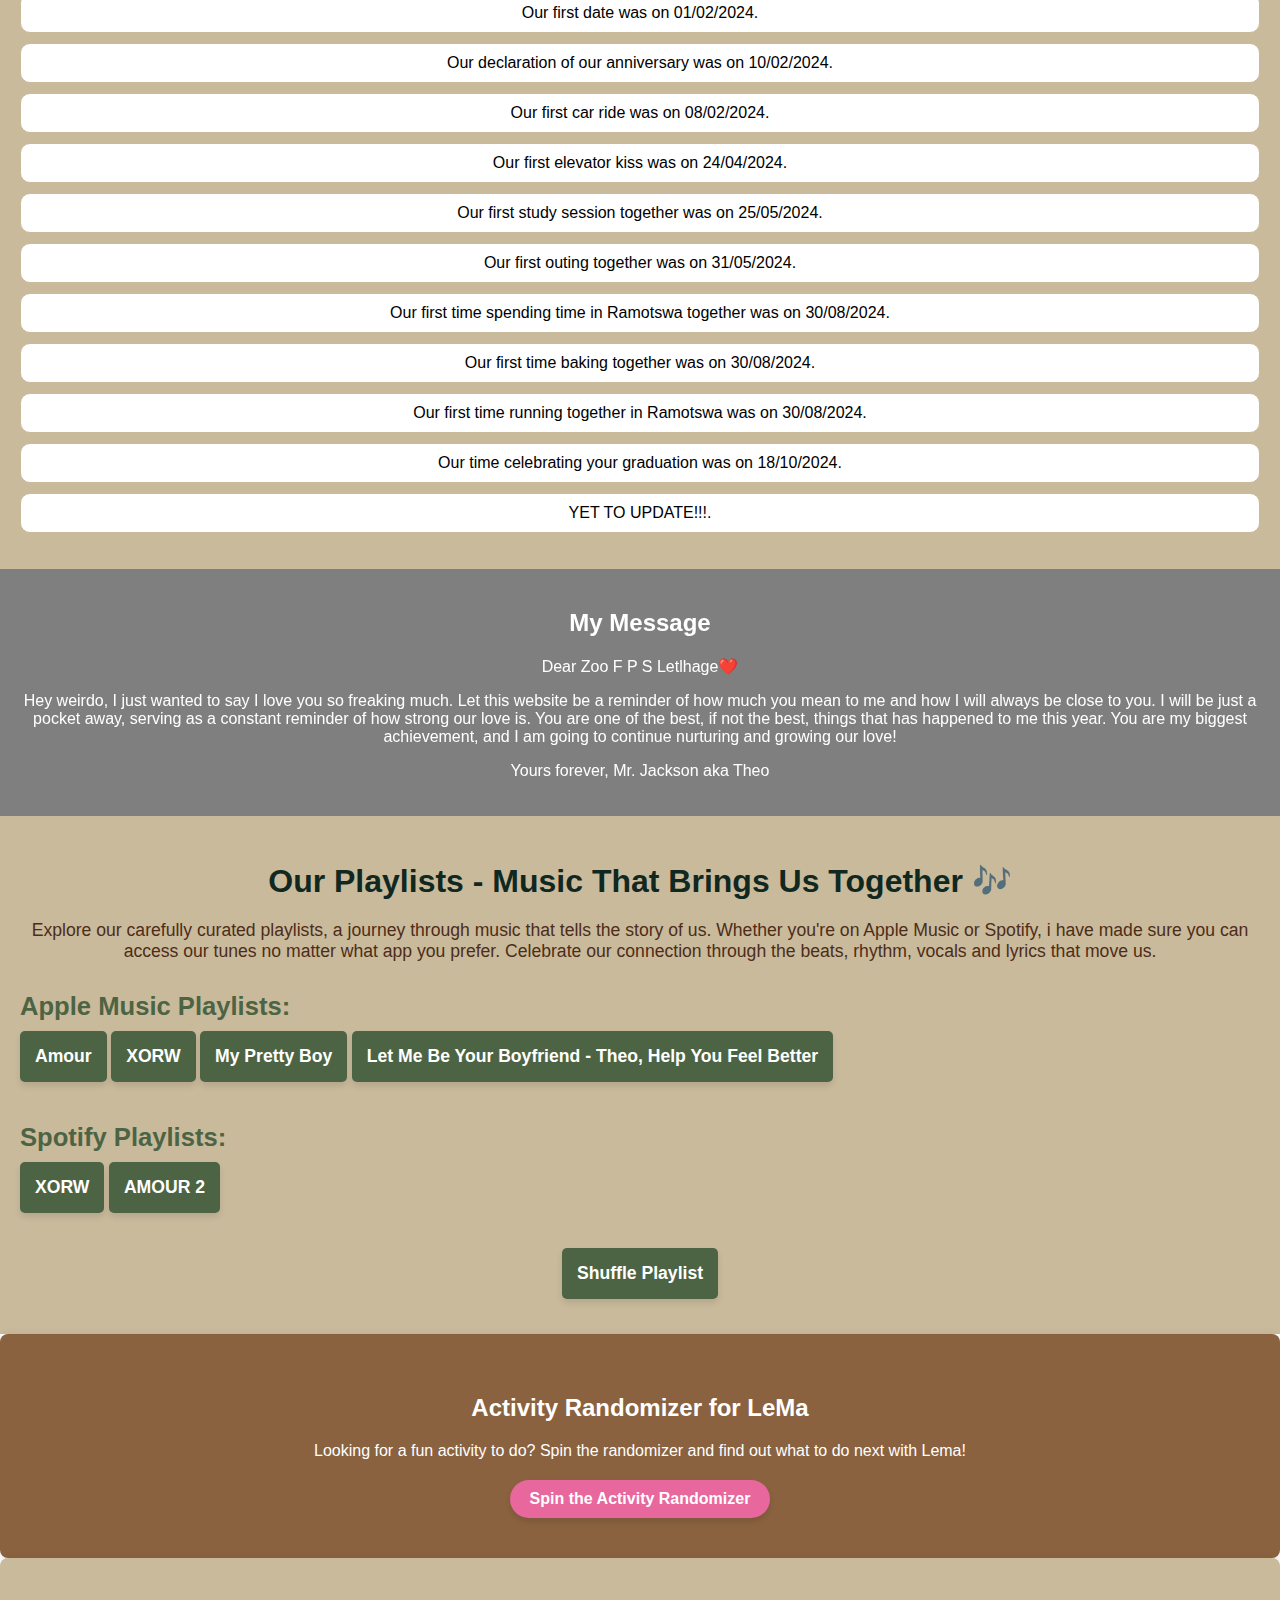
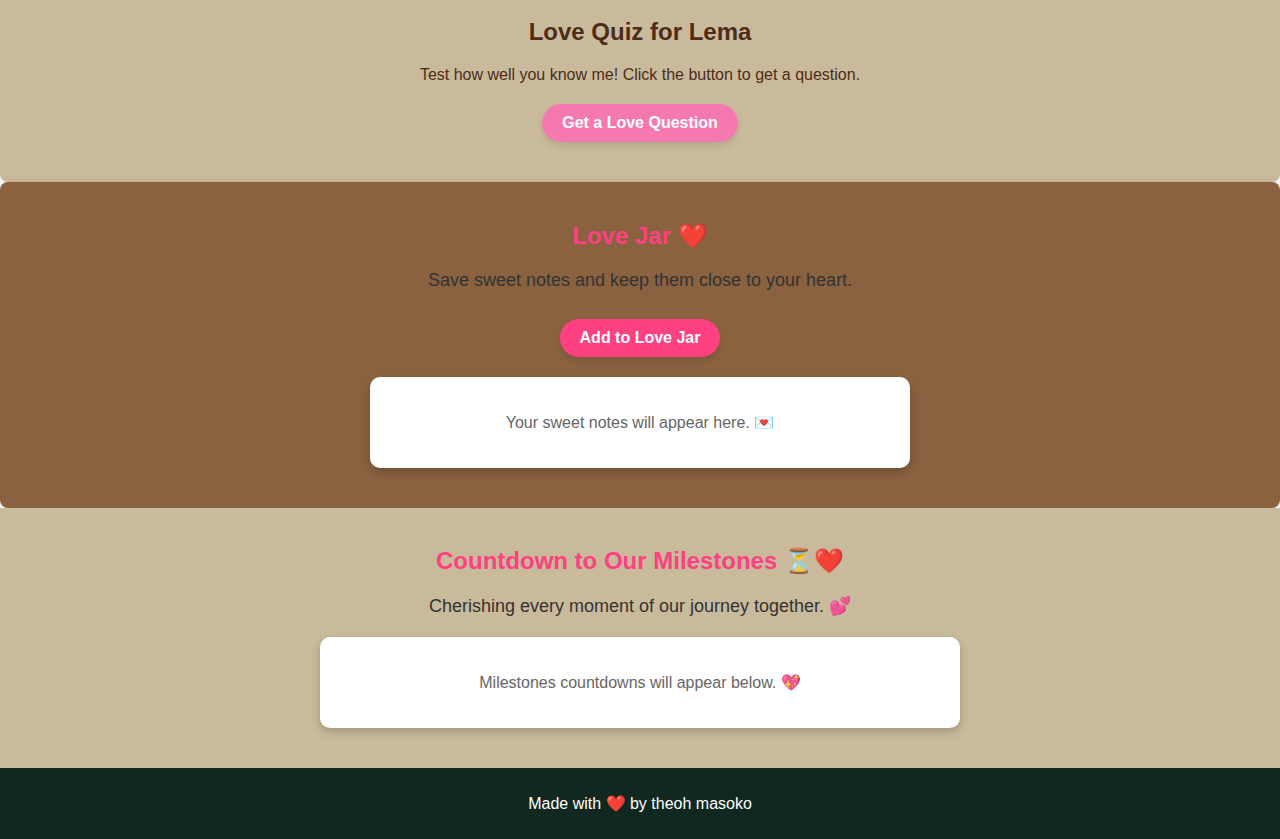
==== commit c38a5a20: "bbb" ====
--- a/index.html
+++ b/index.html
@@ -2,7 +2,7 @@
 <html lang="en">
 <head>
     <meta charset="UTF-8">
-    <meta name="viewport" content="width=device-width, initial-scale=1.0">
+    <meta name="viewport" content="width=device-width, initial-scale=1, maximum-scale=1, minimum-scale=1, user-scalable=no">
     <link rel="stylesheet" href="css.css">
 
     <title>Love Website for Zoo</title>
